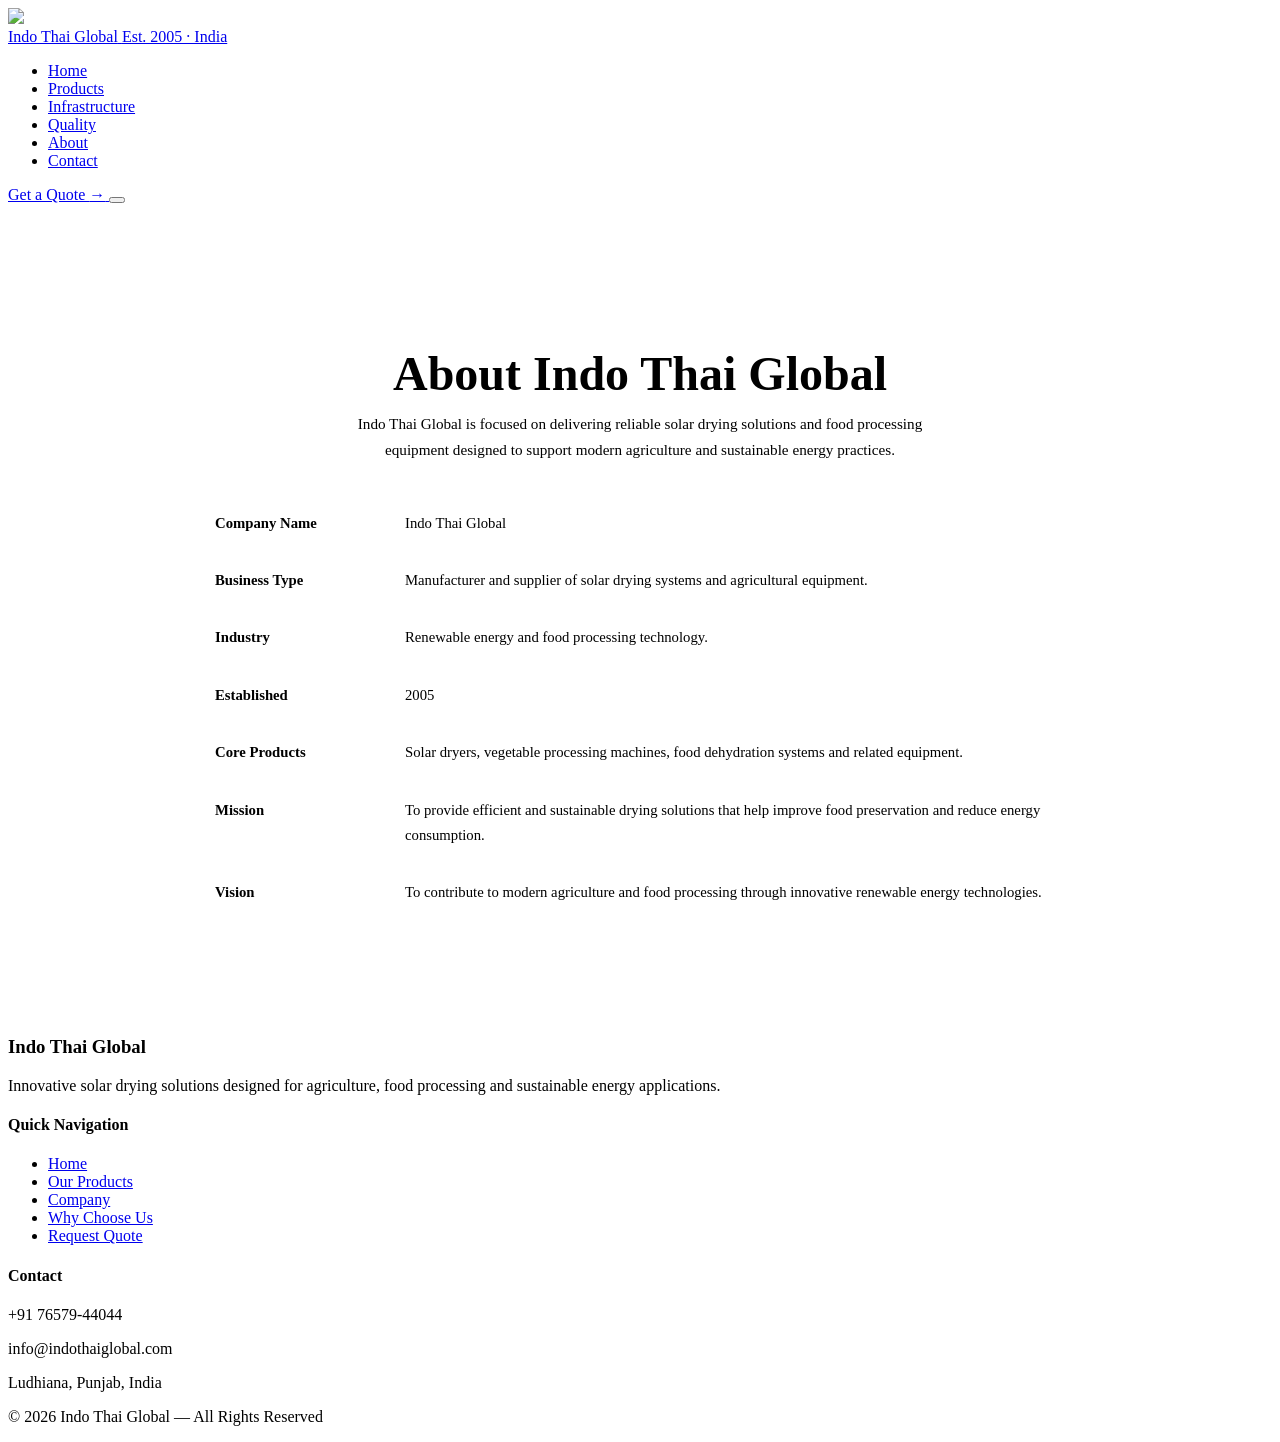
==== about.html @ 82d284fc "Add files via upload" ====
<!DOCTYPE html>
<html lang="en">
<head>
<meta charset="UTF-8"/>
<meta name="viewport" content="width=device-width, initial-scale=1.0"/>

<title>About — Indo Thai Global</title>

<link rel="icon" href="assets/logo.png" type="image/png"/>

<link rel="stylesheet" href="css/global.css"/>
<link rel="stylesheet" href="css/navbar.css"/>

<style>

.about-page{
padding: clamp(5rem,8vw,7rem) 0;
background: var(--off-white);
}

.about-header{
text-align:center;
margin-bottom:3rem;
}

.about-title{
font-family:var(--font-serif);
font-size:clamp(2.2rem,4vw,3rem);
color:var(--text-dark);
margin-bottom:0.6rem;
}

.about-sub{
font-family:var(--font-sans);
font-size:0.95rem;
color:var(--text-light);
max-width:600px;
margin:auto;
line-height:1.7;
}

.about-info{
max-width:850px;
margin:auto;
display:flex;
flex-direction:column;
gap:1.4rem;
}

.info-item{
display:flex;
gap:10px;
font-family:var(--font-sans);
font-size:0.92rem;
color:var(--text-mid);
line-height:1.7;
border-bottom:1px solid var(--border);
padding-bottom:10px;
}

.info-label{
font-weight:600;
color:var(--text-dark);
min-width:180px;
}

@media(max-width:600px){

.info-item{
flex-direction:column;
}

.info-label{
min-width:auto;
}

}

</style>

</head>

<body>

<!-- NAVBAR -->
<nav class="nav" id="nav">
<div class="nav-accent"></div>
<div class="nav-progress" id="navProgress"></div>

<div class="nav-inner">

<a href="index.html" class="nav-brand">
<img src="assets/logo.png" class="nav-logo">
<div class="nav-brand-words">
<span class="nav-brand-name">Indo Thai Global</span>
<span class="nav-brand-tag">Est. 2005 · India</span>
</div>
</a>

<div class="nav-divider"></div>

<ul class="nav-links">
<li><a href="index.html" class="nav-link">Home</a></li>
<li><a href="products.html" class="nav-link">Products</a></li>
<li><a href="infrastructure.html" class="nav-link">Infrastructure</a></li>
<li><a href="quality.html" class="nav-link">Quality</a></li>
<li><a href="about.html" class="nav-link active">About</a></li>
<li><a href="contact.html" class="nav-link">Contact</a></li>
</ul>

<a href="quote.html" class="nav-cta">
Get a Quote <span class="cta-arrow">→</span>
</a>

<button class="nav-burger" id="burger">
<span class="burger-line"></span>
<span class="burger-line"></span>
<span class="burger-line"></span>
</button>

</div>
</nav>

<main class="page-body">

<section class="about-page">

<div class="container">

<div class="about-header">

<h1 class="about-title">About Indo Thai Global</h1>

<p class="about-sub">
Indo Thai Global is focused on delivering reliable solar drying
solutions and food processing equipment designed to support
modern agriculture and sustainable energy practices.
</p>

</div>


<div class="about-info">

<div class="info-item">
<span class="info-label">Company Name</span>
<span>Indo Thai Global</span>
</div>

<div class="info-item">
<span class="info-label">Business Type</span>
<span>Manufacturer and supplier of solar drying systems and agricultural equipment.</span>
</div>

<div class="info-item">
<span class="info-label">Industry</span>
<span>Renewable energy and food processing technology.</span>
</div>

<div class="info-item">
<span class="info-label">Established</span>
<span>2005</span>
</div>

<div class="info-item">
<span class="info-label">Core Products</span>
<span>Solar dryers, vegetable processing machines, food dehydration systems and related equipment.</span>
</div>

<div class="info-item">
<span class="info-label">Mission</span>
<span>To provide efficient and sustainable drying solutions that help improve food preservation and reduce energy consumption.</span>
</div>

<div class="info-item">
<span class="info-label">Vision</span>
<span>To contribute to modern agriculture and food processing through innovative renewable energy technologies.</span>
</div>

</div>

</div>

</section>

</main>

<script src="js/navbar.js"></script>

</body>
<footer class="site-footer">

<div class="container footer-grid">

<div class="footer-col">

<h3 class="footer-brand">Indo Thai Global</h3>

<p class="footer-text">
Innovative solar drying solutions designed for agriculture,
food processing and sustainable energy applications.
</p>

</div>


<div class="footer-col">

<h4 class="footer-title">Quick Navigation</h4>

<ul class="footer-links">

<li><a href="index.html">Home</a></li>
<li><a href="index.html#products">Our Products</a></li>
<li><a href="index.html#company">Company</a></li>
<li><a href="index.html#why-us">Why Choose Us</a></li>
<li><a href="index.html#quote">Request Quote</a></li>

</ul>

</div>


<div class="footer-col">

<h4 class="footer-title">Contact</h4>

<p>+91 76579-44044</p>
<p>info@indothaiglobal.com</p>
<p>Ludhiana, Punjab, India</p>

</div>

</div>

<div class="footer-bottom">

<p>
© 2026 Indo Thai Global — All Rights Reserved
</p>

</div>

</footer>
</html>
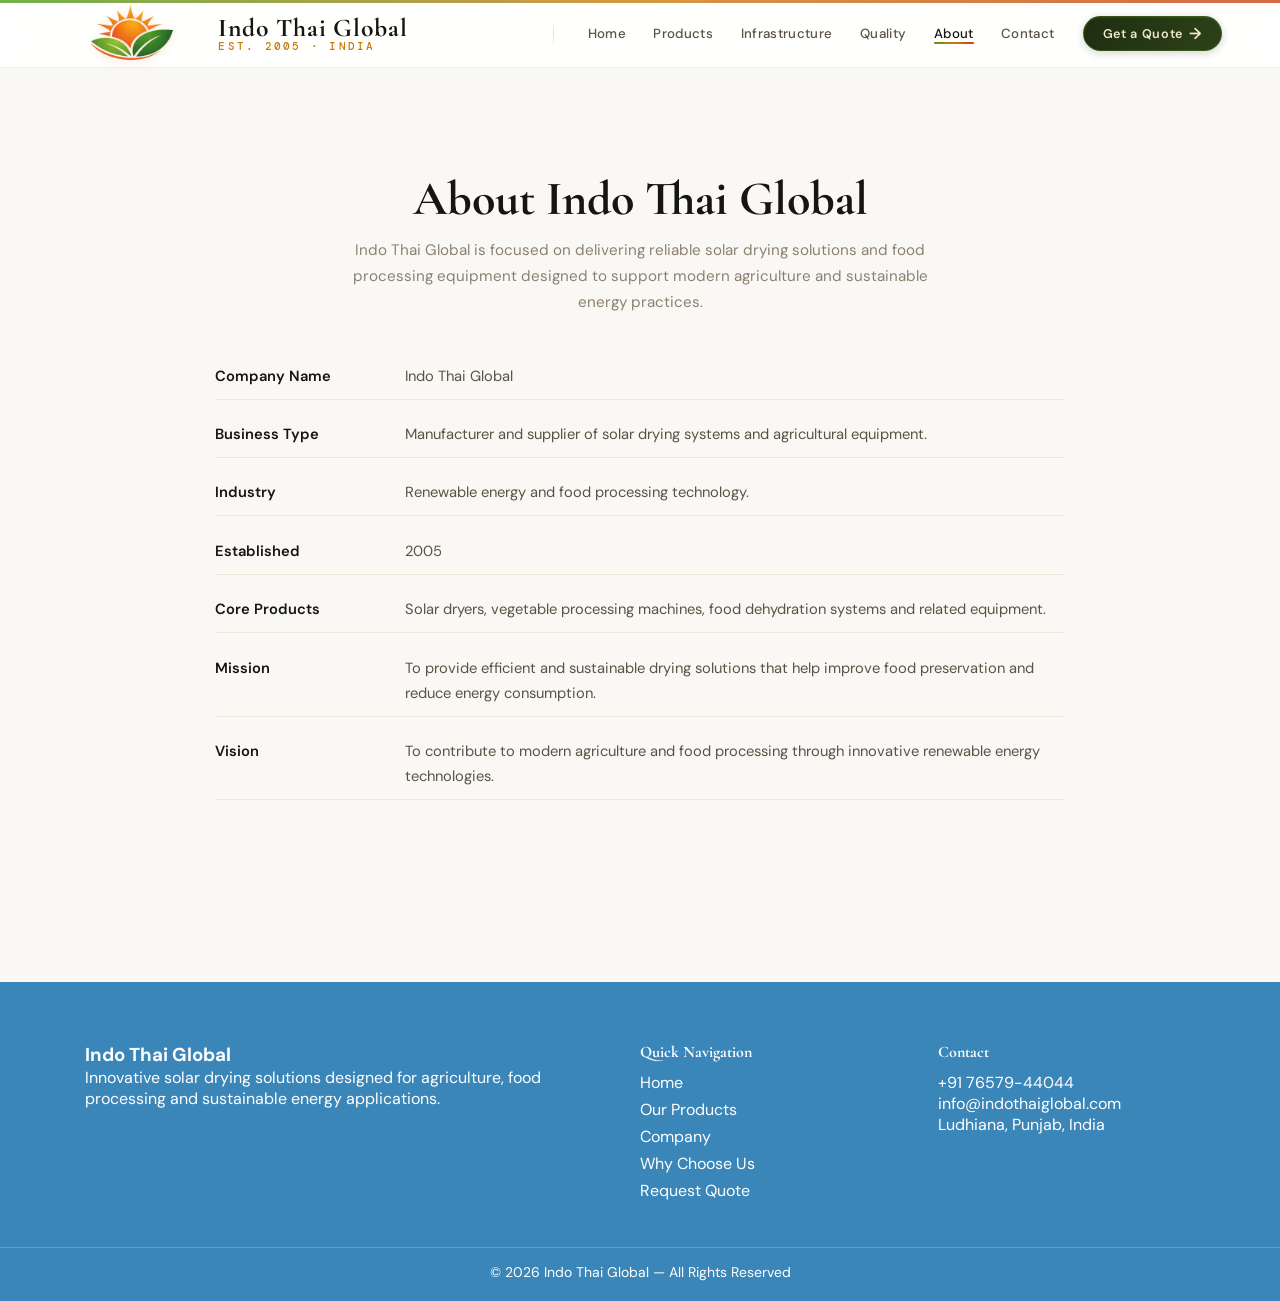
==== commit 1f6440a9: "Add files via upload" ====
--- a/about.html
+++ b/about.html
@@ -89,7 +89,7 @@
 
 <div class="nav-inner">
 
-<a href="index.html" class="nav-brand">
+<a href="home.html" class="nav-brand">
 <img src="assets/logo.png" class="nav-logo">
 <div class="nav-brand-words">
 <span class="nav-brand-name">Indo Thai Global</span>
@@ -100,7 +100,7 @@
 <div class="nav-divider"></div>
 
 <ul class="nav-links">
-<li><a href="index.html" class="nav-link">Home</a></li>
+<li><a href="home.html" class="nav-link">Home</a></li>
 <li><a href="products.html" class="nav-link">Products</a></li>
 <li><a href="infrastructure.html" class="nav-link">Infrastructure</a></li>
 <li><a href="quality.html" class="nav-link">Quality</a></li>
@@ -210,11 +210,11 @@
 
 <ul class="footer-links">
 
-<li><a href="index.html">Home</a></li>
-<li><a href="index.html#products">Our Products</a></li>
-<li><a href="index.html#company">Company</a></li>
-<li><a href="index.html#why-us">Why Choose Us</a></li>
-<li><a href="index.html#quote">Request Quote</a></li>
+<li><a href="home.html">Home</a></li>
+<li><a href="home.html#products">Our Products</a></li>
+<li><a href="home.html#company">Company</a></li>
+<li><a href="home.html#why-us">Why Choose Us</a></li>
+<li><a href="home.html#quote">Request Quote</a></li>
 
 </ul>
 
--- a/css/global.css
+++ b/css/global.css
@@ -0,0 +1,242 @@
+/* ══════════════════════════════════════════════════════════════
+   global.css  —  Indo Thai Global
+   Base reset, variables, typography & shared utilities
+══════════════════════════════════════════════════════════════ */
+
+@import url('https://fonts.googleapis.com/css2?family=Cormorant+Garamond:ital,wght@0,300;0,400;0,600;0,700;1,300;1,400&family=DM+Sans:opsz,wght@9..40,300;9..40,400;9..40,500;9..40,600&family=DM+Mono:wght@400;500&display=swap');
+
+/* ── Reset ── */
+*, *::before, *::after {
+  box-sizing: border-box;
+  margin: 0;
+  padding: 0;
+}
+
+/* ── Root tokens ── */
+:root {
+  /* spacing */
+  --nav-h: 68px;
+
+  /* palette */
+  --white:         #ffffff;
+  --off-white:     #f9f8f5;
+  --cream:         #f3f0e8;
+  --border:        rgba(160, 120, 40, 0.13);
+  --border-strong: rgba(160, 120, 40, 0.28);
+  --text-dark:     #16150f;
+  --text-mid:      #5a5244;
+  --text-light:    #8c8070;
+
+  /* brand accent colours */
+  --green:    #4a9a1a;
+  --amber:    #c87a10;
+  --orange:   #c84010;
+  --green-bg: rgba(74,  154,  26, 0.07);
+  --amber-bg: rgba(200, 122,  16, 0.07);
+
+  /* typography */
+  --font-serif: 'Cormorant Garamond', Georgia, serif;
+  --font-sans:  'DM Sans', sans-serif;
+  --font-mono:  'DM Mono', monospace;
+
+  /* motion */
+  --ease: cubic-bezier(0.22, 1, 0.36, 1);
+
+  /* radius */
+  --r-sm: 6px;
+  --r-md: 12px;
+  --r-lg: 20px;
+  --r-full: 100px;
+}
+
+/* ── Base ── */
+html {
+  scroll-behavior: smooth;
+  font-size: 16px;
+}
+
+body {
+  font-family: var(--font-sans);
+  background: var(--off-white);
+  color: var(--text-dark);
+  -webkit-font-smoothing: antialiased;
+  -moz-osx-font-smoothing: grayscale;
+  min-height: 100vh;
+}
+
+img, video, svg {
+  display: block;
+  max-width: 100%;
+}
+
+a { color: inherit; }
+button { font: inherit; cursor: pointer; }
+
+/* ── Page offset for fixed nav ── */
+.page-body { padding-top: var(--nav-h); }
+
+/* ── Section container ── */
+.container {
+  max-width: 1200px;
+  margin: 0 auto;
+  padding: 0 clamp(1.2rem, 4vw, 2.8rem);
+}
+
+/* ── Section spacing ── */
+.section {
+  padding: clamp(4rem, 8vw, 7rem) 0;
+}
+
+/* ── Section label (eyebrow) ── */
+.section-label {
+  display: inline-flex;
+  align-items: center;
+  gap: 7px;
+  font-family: var(--font-mono);
+  font-size: 0.62rem;
+  letter-spacing: 0.22em;
+  text-transform: uppercase;
+  color: var(--amber);
+  margin-bottom: 1rem;
+}
+.section-label::before {
+  content: '';
+  display: block;
+  width: 20px; height: 1px;
+  background: var(--amber);
+  opacity: 0.6;
+}
+
+/* ── Headings ── */
+.h-display {
+  font-family: var(--font-serif);
+  font-weight: 600;
+  line-height: 1.06;
+  letter-spacing: 0.01em;
+  color: var(--text-dark);
+}
+.h-display em {
+  font-style: italic;
+  background: linear-gradient(108deg, var(--green) 0%, var(--amber) 48%, var(--orange) 100%);
+  -webkit-background-clip: text;
+  background-clip: text;
+  -webkit-text-fill-color: transparent;
+}
+
+/* ── Shared buttons ── */
+.btn {
+  display: inline-flex;
+  align-items: center;
+  gap: 7px;
+  border-radius: var(--r-full);
+  font-family: var(--font-sans);
+  font-size: 0.86rem;
+  font-weight: 600;
+  text-decoration: none;
+  transition: transform 0.22s ease, box-shadow 0.22s ease;
+}
+.btn:active { transform: translateY(1px) !important; }
+
+.btn-dark {
+  padding: 0.7rem 1.8rem;
+  background: linear-gradient(120deg, #1e2e10 0%, #2d4218 100%);
+  color: #eee8d0;
+  border: 1px solid rgba(120, 190, 50, 0.22);
+  box-shadow: 0 2px 10px rgba(0,0,0,0.15);
+  position: relative;
+  overflow: hidden;
+}
+.btn-dark::before {
+  content: '';
+  position: absolute; inset: 0;
+  background: linear-gradient(90deg, transparent, rgba(255,255,255,0.09), transparent);
+  transform: translateX(-100%) skewX(-18deg);
+  transition: transform 0.45s ease;
+}
+.btn-dark:hover::before { transform: translateX(200%) skewX(-18deg); }
+.btn-dark:hover {
+  transform: translateY(-2px);
+  box-shadow: 0 8px 26px rgba(0,0,0,0.20), 0 0 20px rgba(90,160,30,0.14);
+}
+
+.btn-ghost {
+  padding: 0.68rem 1.5rem;
+  border: 1px solid var(--border-strong);
+  color: var(--text-mid);
+  transition: border-color 0.2s, color 0.2s, background 0.2s, transform 0.22s;
+}
+.btn-ghost:hover {
+  border-color: var(--amber);
+  color: var(--text-dark);
+  background: var(--amber-bg);
+}
+
+/* ── Gradient rule ── */
+.grad-rule {
+  width: 48px; height: 2px;
+  background: linear-gradient(90deg, var(--green), var(--amber));
+  border-radius: 2px;
+  margin: 1.6rem 0;
+}
+
+/* ── Shared fade-up animation ── */
+@keyframes fadeUp {
+  from { opacity: 0; transform: translateY(18px); }
+  to   { opacity: 1; transform: translateY(0); }
+}
+@keyframes fadeIn {
+  from { opacity: 0; }
+  to   { opacity: 1; }
+}
+
+.anim-fade-up {
+  opacity: 0;
+  transform: translateY(18px);
+  animation: fadeUp 0.7s var(--ease) forwards;
+}
+
+.site-footer{
+background:#3b86b8;
+color:white;
+padding:60px 0 20px;
+margin-top:80px;
+}
+
+.footer-grid{
+display:grid;
+grid-template-columns:2fr 1fr 1fr;
+gap:40px;
+}
+
+.footer-title{
+font-family:var(--font-serif);
+margin-bottom:10px;
+}
+
+.footer-links{
+list-style:none;
+padding:0;
+}
+
+.footer-links li{
+margin-bottom:6px;
+}
+
+.footer-links a{
+color:white;
+text-decoration:none;
+}
+
+.footer-bottom{
+margin-top:40px;
+border-top:1px solid rgba(255,255,255,0.2);
+padding-top:15px;
+text-align:center;
+font-size:14px;
+}
+
+/* ── Scrollbar ── */
+::-webkit-scrollbar { width: 6px; }
+::-webkit-scrollbar-track { background: var(--off-white); }
+::-webkit-scrollbar-thumb { background: rgba(160,120,40,0.25); border-radius: 3px; }
+::-webkit-scrollbar-thumb:hover { background: rgba(160,120,40,0.45); }
--- a/css/navbar.css
+++ b/css/navbar.css
@@ -0,0 +1,404 @@
+/* ══════════════════════════════════════════════════════════════
+   navbar.css  —  Indo Thai Global
+   Minimalist white-tone navbar for solar/hybrid drying systems
+══════════════════════════════════════════════════════════════ */
+
+/* ── Variables ── */
+:root {
+  --nav-h:         68px;
+  --white:         #ffffff;
+  --off-white:     #f9f8f5;
+  --border:        rgba(160, 120, 40, 0.13);
+  --border-strong: rgba(160, 120, 40, 0.28);
+  --text-dark:     #16150f;
+  --text-mid:      #5a5244;
+  --text-light:    #8c8070;
+  --green:         #4a9a1a;
+  --amber:         #c87a10;
+  --orange:        #c84010;
+  --ease:          cubic-bezier(0.22, 1, 0.36, 1);
+  --font-serif:    'Cormorant Garamond', Georgia, serif;
+  --font-sans:     'DM Sans', sans-serif;
+  --font-mono:     'DM Mono', monospace;
+}
+
+/* ── Navbar shell ── */
+.nav {
+  position: fixed;
+  inset: 0 0 auto 0;
+  z-index: 900;
+  height: var(--nav-h);
+  background: rgba(255, 255, 255, 0.88);
+  backdrop-filter: blur(20px) saturate(1.5);
+  -webkit-backdrop-filter: blur(20px) saturate(1.5);
+  border-bottom: 1px solid var(--border);
+  animation: navEnter 0.75s var(--ease) 0.05s both;
+  transition: box-shadow 0.35s ease, background 0.35s ease, border-color 0.35s ease;
+}
+
+.nav.is-scrolled {
+  background: rgba(255, 255, 255, 0.97);
+  border-color: var(--border-strong);
+  box-shadow:
+    0 1px 0 rgba(160, 120, 40, 0.09),
+    0 4px 28px rgba(20, 16, 4, 0.07),
+    0 14px 44px rgba(20, 16, 4, 0.04);
+}
+
+/* tricolor top accent */
+.nav-accent {
+  position: absolute;
+  top: 0; left: 0; right: 0;
+  height: 2.5px;
+  background: linear-gradient(90deg,
+    var(--green) 0%,
+    var(--amber) 50%,
+    var(--orange) 100%);
+  opacity: 0.78;
+  pointer-events: none;
+}
+
+/* scroll progress bar */
+.nav-progress {
+  position: absolute;
+  bottom: -1px; left: 0;
+  height: 2px; width: 0%;
+  background: linear-gradient(90deg, var(--green), var(--amber), var(--orange));
+  pointer-events: none;
+  opacity: 0;
+  transition: opacity 0.4s ease, width 0.08s linear;
+}
+.nav.is-scrolled .nav-progress { opacity: 1; }
+
+/* inner layout */
+.nav-inner {
+  max-width: 1240px;
+  margin: 0 auto;
+  height: 100%;
+  display: flex;
+  align-items: center;
+  padding: 0 clamp(1rem, 3.5vw, 2.4rem);
+}
+
+/* ── Brand ── */
+.nav-brand {
+  display: flex;
+  align-items: center;
+  gap: 10px;
+  text-decoration: none;
+  flex-shrink: 0;
+  margin-right: auto;
+  padding: 5px 0;
+}
+
+.nav-logo {
+  width: 150px;
+  height: 150px;
+  object-fit: contain;
+  flex-shrink: 0;
+  /* strip black PNG background on white page */
+  mix-blend-mode: multiply;
+  filter: drop-shadow(0 2px 5px rgba(200, 100, 10, 0.15));
+  transition: transform 0.38s var(--ease), filter 0.3s ease;
+}
+.nav-brand:hover .nav-logo {
+  transform: scale(1.08) rotate(-3deg);
+  filter: drop-shadow(0 4px 14px rgba(200, 100, 10, 0.30));
+}
+
+.nav-brand-words {
+  display: flex;
+  flex-direction: column;
+  gap: 1px;
+  line-height: 1;
+}
+
+.nav-brand-name {
+  font-family: var(--font-serif);
+  font-weight: 700;
+  font-size: 1.6rem;
+  letter-spacing: 0.03em;
+  color: var(--text-dark);
+  white-space: nowrap;
+  transition: background 0.3s ease, -webkit-text-fill-color 0.3s ease;
+}
+.nav-brand:hover .nav-brand-name {
+  background: linear-gradient(105deg,
+    var(--green) 0%,
+    var(--amber) 52%,
+    var(--orange) 100%);
+  -webkit-background-clip: text;
+  background-clip: text;
+  -webkit-text-fill-color: transparent;
+}
+
+.nav-brand-tag {
+  font-family: var(--font-mono);
+  font-size: 0.7rem;
+  font-weight: 500;
+  letter-spacing: 0.2em;
+  text-transform: uppercase;
+  color: var(--amber);
+  white-space: nowrap;
+}
+
+/* ── Divider ── */
+.nav-divider {
+  width: 1px;
+  height: 26px;
+  background: linear-gradient(180deg, transparent, var(--border-strong), transparent);
+  margin: 0 clamp(0.5rem, 1.6vw, 1.4rem);
+  flex-shrink: 0;
+}
+
+/* ── Desktop Links ── */
+.nav-links {
+  display: flex;
+  align-items: center;
+  list-style: none;
+  gap: 2px;
+  flex-shrink: 0;
+}
+
+.nav-link {
+  position: relative;
+  display: inline-flex;
+  align-items: center;
+  font-family: var(--font-sans);
+  font-size: 0.83rem;
+  font-weight: 500;
+  letter-spacing: 0.025em;
+  color: var(--text-mid);
+  text-decoration: none;
+  padding: 0.42rem 0.8rem;
+  border-radius: 7px;
+  white-space: nowrap;
+  transition: color 0.2s ease, background 0.2s ease;
+
+  /* staggered entrance */
+  opacity: 0;
+  transform: translateY(-8px);
+  animation: linkDrop 0.5s var(--ease) forwards;
+}
+.nav-link:nth-child(1) { animation-delay: 0.28s; }
+.nav-link:nth-child(2) { animation-delay: 0.34s; }
+.nav-link:nth-child(3) { animation-delay: 0.40s; }
+.nav-link:nth-child(4) { animation-delay: 0.46s; }
+.nav-link:nth-child(5) { animation-delay: 0.52s; }
+.nav-link:nth-child(6) { animation-delay: 0.58s; }
+
+/* gradient underline */
+.nav-link::after {
+  content: '';
+  position: absolute;
+  bottom: 5px;
+  left: 0.8rem; right: 0.8rem;
+  height: 1.8px;
+  border-radius: 2px;
+  background: linear-gradient(90deg, var(--green), var(--amber), var(--orange));
+  transform: scaleX(0);
+  transform-origin: left center;
+  transition: transform 0.26s var(--ease);
+}
+.nav-link:hover {
+  color: var(--text-dark);
+  background: rgba(160, 120, 40, 0.06);
+}
+.nav-link:hover::after,
+.nav-link.active::after { transform: scaleX(1); }
+.nav-link.active { color: var(--text-dark); }
+
+/* ── CTA Button ── */
+.nav-cta {
+  display: inline-flex;
+  align-items: center;
+  gap: 6px;
+  margin-left: clamp(0.5rem, 1.2vw, 1rem);
+  padding: 0.48rem 1.2rem;
+  border-radius: 100px;
+  font-family: var(--font-sans);
+  font-size: 0.79rem;
+  font-weight: 600;
+  letter-spacing: 0.05em;
+  text-decoration: none;
+  white-space: nowrap;
+  flex-shrink: 0;
+  color: #eee8d0;
+  background: linear-gradient(120deg, #1e2e10 0%, #2d4218 100%);
+  border: 1px solid rgba(120, 190, 50, 0.22);
+  box-shadow: 0 2px 10px rgba(0,0,0,0.18), inset 0 1px 0 rgba(180,230,80,0.10);
+  position: relative;
+  overflow: hidden;
+  transition: transform 0.22s ease, box-shadow 0.22s ease,
+              border-color 0.22s ease, background 0.22s ease;
+
+  opacity: 0;
+  animation: ctaDrop 0.55s var(--ease) 0.65s forwards;
+}
+
+/* shimmer sweep on hover */
+.nav-cta::before {
+  content: '';
+  position: absolute;
+  top: 0; left: -100%; width: 60%; bottom: 0;
+  background: linear-gradient(90deg, transparent, rgba(255,255,255,0.13), transparent);
+  transform: skewX(-18deg);
+  transition: left 0.45s ease;
+}
+.nav-cta:hover::before { left: 160%; }
+
+.nav-cta:hover {
+  transform: translateY(-2px);
+  background: linear-gradient(120deg, #263a14 0%, #384f20 100%);
+  border-color: rgba(160, 220, 60, 0.40);
+  box-shadow: 0 6px 22px rgba(0,0,0,0.22), 0 0 18px rgba(90,160,30,0.14);
+}
+.nav-cta:active { transform: translateY(0); }
+
+.cta-arrow {
+  display: inline-block;
+  font-size: 1rem;
+  line-height: 1;
+  transition: transform 0.22s ease;
+}
+.nav-cta:hover .cta-arrow { transform: translateX(4px); }
+
+/* ── Hamburger ── */
+.nav-burger {
+  display: none;
+  flex-direction: column;
+  justify-content: center;
+  align-items: center;
+  gap: 5px;
+  width: 40px; height: 40px;
+  background: none;
+  border: 1px solid var(--border);
+  border-radius: 8px;
+  cursor: pointer;
+  padding: 8px 9px;
+  margin-left: 0.7rem;
+  flex-shrink: 0;
+  transition: background 0.2s, border-color 0.2s;
+}
+.nav-burger:hover {
+  background: rgba(160, 120, 40, 0.07);
+  border-color: var(--border-strong);
+}
+
+.burger-line {
+  display: block;
+  width: 18px; height: 1.5px;
+  background: var(--text-dark);
+  border-radius: 2px;
+  transform-origin: center;
+  transition: transform 0.3s var(--ease), opacity 0.25s ease, width 0.3s ease;
+}
+
+/* X morph */
+.nav-burger.is-open .burger-line:nth-child(1) { transform: translateY(6.5px) rotate(45deg); }
+.nav-burger.is-open .burger-line:nth-child(2) { opacity: 0; width: 0; }
+.nav-burger.is-open .burger-line:nth-child(3) { transform: translateY(-6.5px) rotate(-45deg); }
+
+/* ══════════════════════════════════════════════════════════════
+   MOBILE DRAWER
+══════════════════════════════════════════════════════════════ */
+.nav-drawer {
+  position: fixed;
+  top: var(--nav-h); inset-inline: 0;
+  z-index: 899;
+  background: rgba(255, 255, 255, 0.98);
+  backdrop-filter: blur(18px);
+  border-bottom: 1px solid var(--border-strong);
+  max-height: 0;
+  overflow: hidden;
+  transition: max-height 0.4s var(--ease), padding 0.3s ease;
+}
+.nav-drawer.is-open {
+  max-height: 500px;
+  padding: 0.7rem 0 1.4rem;
+}
+
+.drawer-links {
+  list-style: none;
+  display: flex;
+  flex-direction: column;
+  padding: 0 clamp(1rem, 4vw, 2rem);
+}
+
+.drawer-link {
+  display: flex;
+  align-items: center;
+  justify-content: space-between;
+  font-family: var(--font-sans);
+  font-size: 0.92rem;
+  font-weight: 500;
+  color: var(--text-mid);
+  text-decoration: none;
+  padding: 0.72rem 0.4rem;
+  border-bottom: 1px solid var(--border);
+  transition: color 0.2s ease, padding-left 0.22s var(--ease);
+}
+.drawer-link:last-child { border-bottom: none; }
+.drawer-link:hover {
+  color: var(--text-dark);
+  padding-left: 0.75rem;
+}
+
+.drawer-arrow {
+  font-size: 0.82rem;
+  color: var(--border-strong);
+  transition: transform 0.2s ease, color 0.2s ease;
+}
+.drawer-link:hover .drawer-arrow {
+  transform: translateX(3px);
+  color: var(--amber);
+}
+
+.drawer-cta-wrap {
+  padding: 1.1rem clamp(1rem, 4vw, 2rem) 0;
+}
+.drawer-cta {
+  display: inline-flex;
+  align-items: center;
+  gap: 6px;
+  padding: 0.62rem 1.5rem;
+  background: linear-gradient(120deg, #1e2e10 0%, #2d4218 100%);
+  color: #eee8d0;
+  border-radius: 100px;
+  font-family: var(--font-sans);
+  font-size: 0.84rem;
+  font-weight: 600;
+  text-decoration: none;
+  transition: opacity 0.2s ease;
+}
+.drawer-cta:hover { opacity: 0.85; }
+
+/* ══════════════════════════════════════════════════════════════
+   KEYFRAMES
+══════════════════════════════════════════════════════════════ */
+@keyframes navEnter {
+  from { opacity: 0; transform: translateY(-14px); }
+  to   { opacity: 1; transform: translateY(0); }
+}
+@keyframes linkDrop {
+  to { opacity: 1; transform: translateY(0); }
+}
+@keyframes ctaDrop {
+  to { opacity: 1; }
+}
+
+/* ══════════════════════════════════════════════════════════════
+   RESPONSIVE
+══════════════════════════════════════════════════════════════ */
+@media (max-width: 900px) {
+  .nav-divider,
+  .nav-links,
+  .nav-cta  { display: none; }
+  .nav-burger { display: flex; }
+}
+
+@media (max-width: 480px) {
+  .nav-brand-name { font-size: 1rem; }
+  .nav-brand-tag  { font-size: 0.46rem; }
+  .nav-logo       { width: 38px; height: 38px; }
+}
